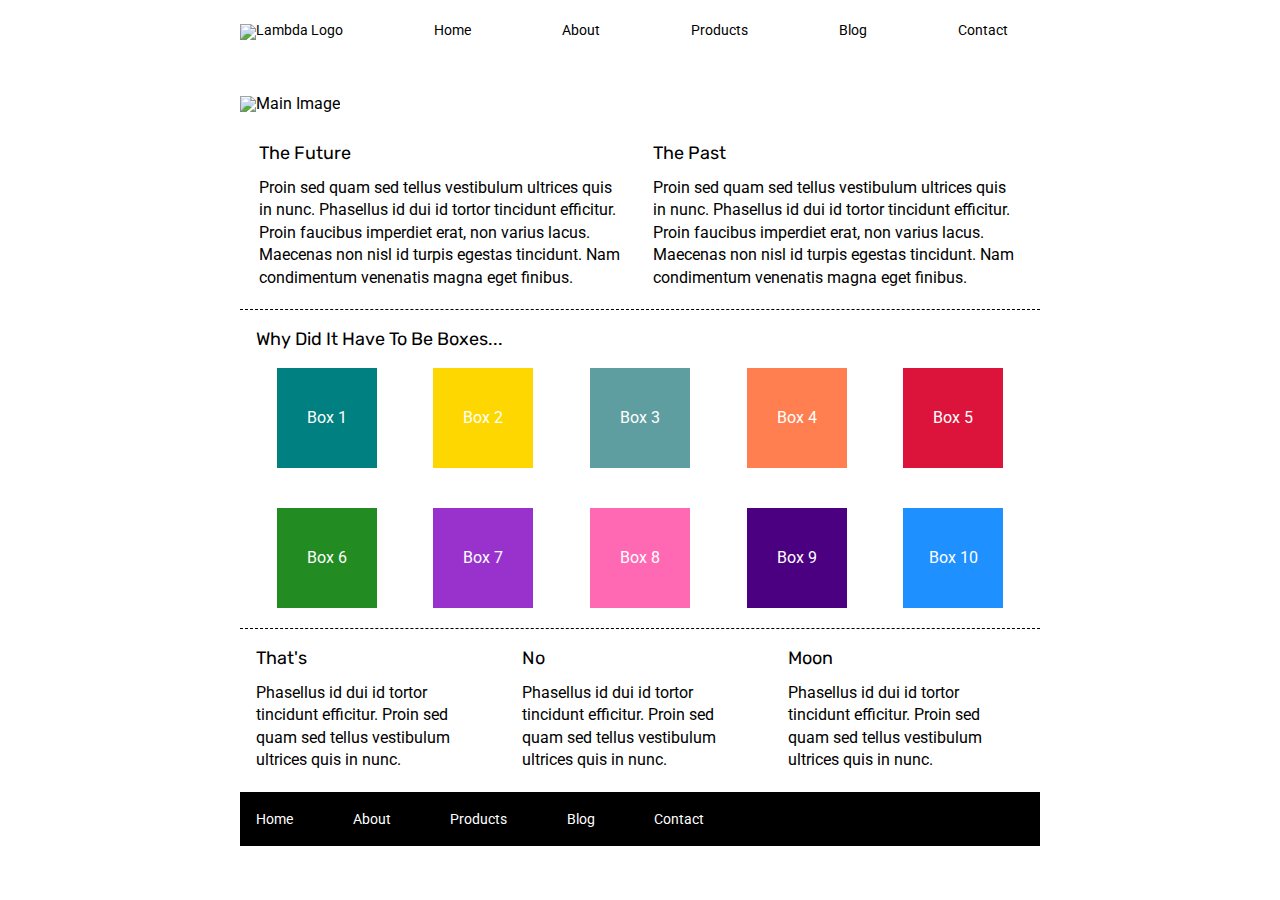
==== about.html @ 51d17191 "finished tablet styling 800px" ====
<!doctype html>

<html lang="en">

<head>
  <meta charset="utf-8">

  <title>Sprint Challenge - Home</title>
  <meta name="viewport" content="width=device-width, initial-scale=1">

  <link href="https://fonts.googleapis.com/css?family=Roboto|Rubik" rel="stylesheet">
  <link rel="stylesheet" href="style/index.css">

</head>

<body>
  <div class="container">
    <nav class="top-nav">
      <a href="/index.html"><img src="./assets/lambda-black.png" alt="Lambda Logo" /></a>
      <a href="/index.html">Home</a>
      <a href="/about.html">About</a>
      <a href="/products.html">Products</a>
      <a href="/blog.html">Blog</a>
      <a href="/contact.html">Contact</a>
    </nav>
    <header>
      <img src="./assets/jumbo.jpg" alt="Main Image" />
    </header>
    <section class="top-content">
      <div class="text-container">
        <h2>The Future</h2>
        <p>Proin sed quam sed tellus vestibulum ultrices quis in nunc. Phasellus id dui id tortor tincidunt
          efficitur. Proin faucibus imperdiet erat, non varius lacus. Maecenas non nisl id turpis egestas
          tincidunt. Nam condimentum venenatis magna eget finibus.</p>
      </div>
      <div class="text-container">
        <h2>The Past</h2>
        <p>Proin sed quam sed tellus vestibulum ultrices quis in nunc. Phasellus id dui id tortor tincidunt
          efficitur. Proin faucibus imperdiet erat, non varius lacus. Maecenas non nisl id turpis egestas
          tincidunt. Nam condimentum venenatis magna eget finibus.</p>
      </div>
    </section>

    <section class="middle-content">

      <h2>Why Did It Have To Be Boxes...</h2>

      <div class="boxes">
        <div class="box box1">Box 1</div>
        <div class="box box2">Box 2</div>
        <div class="box box3">Box 3</div>
        <div class="box box4">Box 4</div>
        <div class="box box5">Box 5</div>
        <div class="box box6">Box 6</div>
        <div class="box box7">Box 7</div>
        <div class="box box8">Box 8</div>
        <div class="box box9">Box 9</div>
        <div class="box box10">Box 10</div>
      </div>

    </section>

    <section class="bottom-content">

      <div class="text-container">
        <h2>That's</h2>
        <p>Phasellus id dui id tortor tincidunt efficitur. Proin sed quam sed tellus vestibulum ultrices quis in
          nunc.</p>
      </div>
      <div class="text-container">
        <h2>No</h2>
        <p>Phasellus id dui id tortor tincidunt efficitur. Proin sed quam sed tellus vestibulum ultrices quis in
          nunc.</p>
      </div>
      <div class="text-container">
        <h2>Moon</h2>
        <p>Phasellus id dui id tortor tincidunt efficitur. Proin sed quam sed tellus vestibulum ultrices quis in
          nunc.</p>
      </div>

    </section>

    <footer>
      <nav>
        <a href="#">Home</a>
        <a href="#">About</a>
        <a href="#">Products</a>
        <a href="#">Blog</a>
        <a href="#">Contact</a>
      </nav>
    </footer>
  </div><!-- container -->
</body>

</html>
---- style/index.css ----
/* http://meyerweb.com/eric/tools/css/reset/ 
   v2.0 | 20110126
   License: none (public domain)
*/

html,
body,
div,
span,
applet,
object,
iframe,
h1,
h2,
h3,
h4,
h5,
h6,
p,
blockquote,
pre,
a,
abbr,
acronym,
address,
big,
cite,
code,
del,
dfn,
em,
img,
ins,
kbd,
q,
s,
samp,
small,
strike,
strong,
sub,
sup,
tt,
var,
b,
u,
i,
center,
dl,
dt,
dd,
ol,
ul,
li,
fieldset,
form,
label,
legend,
table,
caption,
tbody,
tfoot,
thead,
tr,
th,
td,
article,
aside,
canvas,
details,
embed,
figure,
figcaption,
footer,
header,
hgroup,
menu,
nav,
output,
ruby,
section,
summary,
time,
mark,
audio,
video {
    margin: 0;
    padding: 0;
    border: 0;
    font-size: 100%;
    font: inherit;
    vertical-align: baseline;
}

/* HTML5 display-role reset for older browsers */
article,
aside,
details,
figcaption,
figure,
footer,
header,
hgroup,
menu,
nav,
section {
    display: block;
}

body {
    line-height: 1;
}

ol,
ul {
    list-style: none;
}

blockquote,
q {
    quotes: none;
}

blockquote:before,
blockquote:after,
q:before,
q:after {
    content: '';
    content: none;
}

table {
    border-collapse: collapse;
    border-spacing: 0;
}

* {
    box-sizing: border-box;
}

html,
body {
    height: 100%;
    font-family: 'Roboto', sans-serif;
}

h1,
h2,
h3,
h4,
h5 {
    font-size: 18px;
    margin-bottom: 15px;
    font-family: 'Rubik', sans-serif;
}

p {
    line-height: 1.4;
}

/*---------------------------------------------------------------------*/
.container {
    width: 800px;
    margin: 0 auto;
}

nav.top-nav {
    display: flex;
    justify-content: space-between;
    align-items: baseline;
}

nav.top-nav a {
    text-decoration: none;
    padding: 1.5rem 2rem;
    color: black;
    font-size: .9rem;
}

nav.top-nav a:first-child {
    padding-left: 0;
    margin-left: 0;
}

header {
    padding: 2rem 0;
    width: 100%;
}

header img {
    width: 100%;
    padding: 0;
    margin: 0 auto;
}

.top-content {
    display: flex;
    flex-wrap: wrap;
    justify-content: space-evenly;
    margin-bottom: 20px;
    border-bottom: 1px dashed black;
}

.top-content .text-container {
    width: 48%;
    padding: 0 1%;
    padding-bottom: 20px;
}

.middle-content {
    margin-bottom: 20px;
    border-bottom: 1px dashed black;
    width: 100%;
}

.middle-content h2 {
    padding: 0 2%;
    margin-bottom: 0;
}

.middle-content .boxes {
    display: flex;
    flex-wrap: wrap;
    justify-content: space-evenly;
    width: 100%;
}

.middle-content .boxes .box {
    width: 12.5%;
    height: 100px;
    background: black;
    margin: 20px 2.5%;
    color: white;
    display: flex;
    align-items: center;
    justify-content: center;
}

.middle-content .boxes div.box.box1 {
    background-color: teal;
}

.middle-content .boxes div.box.box2 {
    background-color: gold;
}

.middle-content .boxes div.box.box3 {
    background-color: cadetblue;
}

.middle-content .boxes div.box.box4 {
    background-color: coral;
}

.middle-content .boxes div.box.box5 {
    background-color: crimson;
}

.middle-content .boxes div.box.box6 {
    background-color: forestgreen;
}

.middle-content .boxes div.box.box7 {
    background-color: darkorchid;
}

.middle-content .boxes div.box.box8 {
    background-color: hotpink;
}

.middle-content .boxes div.box.box9 {
    background-color: indigo;
}

.middle-content .boxes div.box.box10 {
    background-color: dodgerblue;
}

.bottom-content {
    display: flex;
    margin: 0 2% 20px;
    justify-content: space-around;
}

.bottom-content .text-container {
    padding-right: 4%;
}

.bottom-content .text-container:last-child {
    padding-right: 0;
}

footer {
    width: 100%;
    background: black;
}

footer nav {
    width: 60%;
    display: flex;
    justify-content: space-between;
    align-items: center;
    padding: 20px 2%;
    font-size: 14px;
}

footer nav a {
    color: white;
    text-decoration: none;
}

@media all and (max-width: 800px) {
    .container {
        width: 500px;
    }

    nav.top-nav img {
        width: 75%;
        min-width: 100px;
    }

    nav.top-nav a {
        padding: 2rem 1rem 1rem 1rem;
        font-size: 1rem;
    }

    .middle-content .boxes .box {
        width: 20%;
    }
}
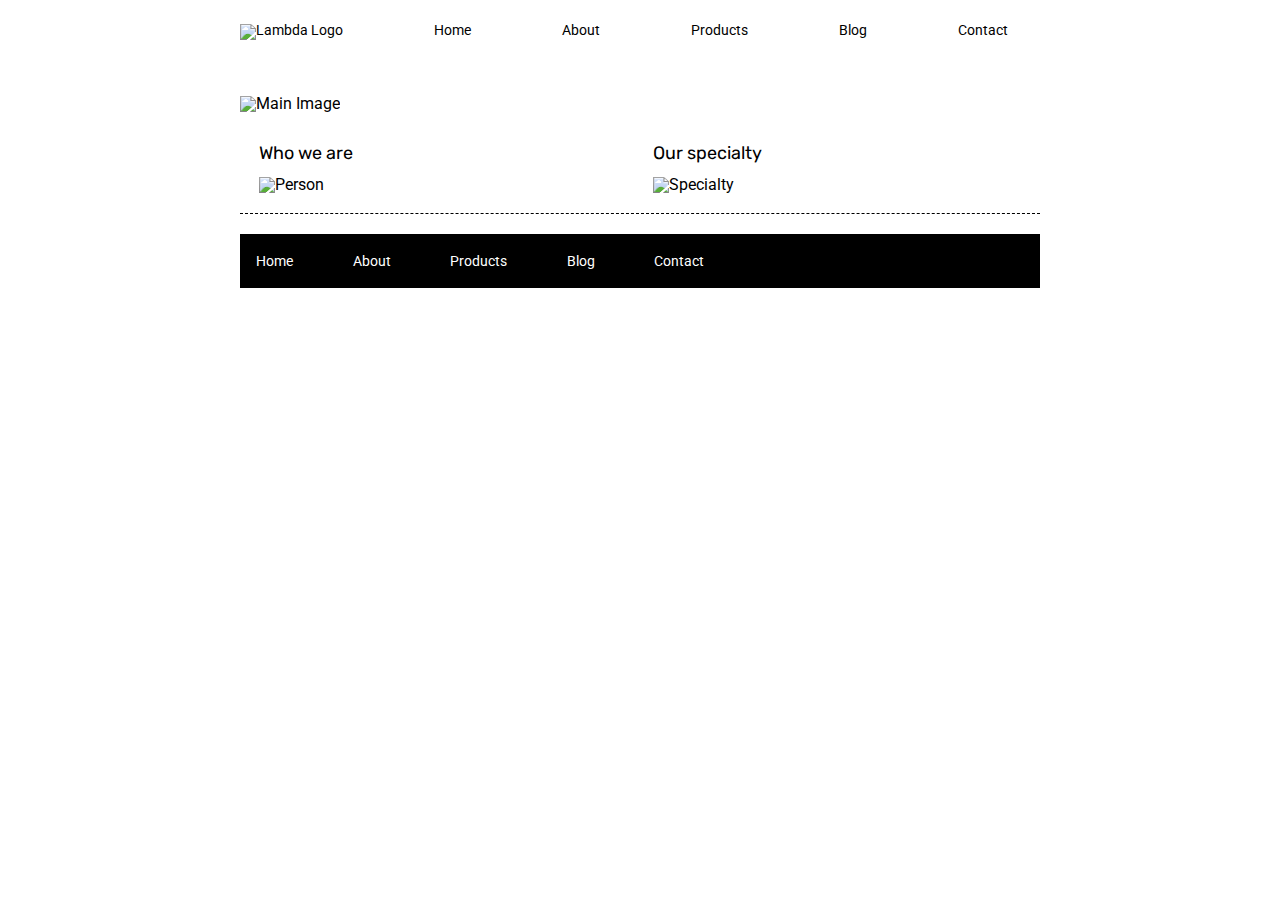
==== commit 9fd3f167: "finished about page and contact" ====
--- a/about.html
+++ b/about.html
@@ -16,9 +16,9 @@
 <body>
   <div class="container">
     <nav class="top-nav">
-      <a href="/index.html"><img src="./assets/lambda-black.png" alt="Lambda Logo" /></a>
+      <a href="/index.html" class="logo"><img src="./assets/lambda-black.png" alt="Lambda Logo" /></a>
       <a href="/index.html">Home</a>
-      <a href="/about.html">About</a>
+      <a href="/about.html" class="current-page">About</a>
       <a href="/products.html">Products</a>
       <a href="/blog.html">Blog</a>
       <a href="/contact.html">Contact</a>
@@ -28,65 +28,21 @@
     </header>
     <section class="top-content">
       <div class="text-container">
-        <h2>The Future</h2>
-        <p>Proin sed quam sed tellus vestibulum ultrices quis in nunc. Phasellus id dui id tortor tincidunt
-          efficitur. Proin faucibus imperdiet erat, non varius lacus. Maecenas non nisl id turpis egestas
-          tincidunt. Nam condimentum venenatis magna eget finibus.</p>
+        <h2>Who we are</h2>
+        <img src="https://picsum.photos/seed/person/300/300" alt="Person">
       </div>
       <div class="text-container">
-        <h2>The Past</h2>
-        <p>Proin sed quam sed tellus vestibulum ultrices quis in nunc. Phasellus id dui id tortor tincidunt
-          efficitur. Proin faucibus imperdiet erat, non varius lacus. Maecenas non nisl id turpis egestas
-          tincidunt. Nam condimentum venenatis magna eget finibus.</p>
+        <h2>Our specialty</h2>
+        <img src="https://picsum.photos/seed/picsum/300/300" alt="Specialty">
       </div>
     </section>
-
-    <section class="middle-content">
-
-      <h2>Why Did It Have To Be Boxes...</h2>
-
-      <div class="boxes">
-        <div class="box box1">Box 1</div>
-        <div class="box box2">Box 2</div>
-        <div class="box box3">Box 3</div>
-        <div class="box box4">Box 4</div>
-        <div class="box box5">Box 5</div>
-        <div class="box box6">Box 6</div>
-        <div class="box box7">Box 7</div>
-        <div class="box box8">Box 8</div>
-        <div class="box box9">Box 9</div>
-        <div class="box box10">Box 10</div>
-      </div>
-
-    </section>
-
-    <section class="bottom-content">
-
-      <div class="text-container">
-        <h2>That's</h2>
-        <p>Phasellus id dui id tortor tincidunt efficitur. Proin sed quam sed tellus vestibulum ultrices quis in
-          nunc.</p>
-      </div>
-      <div class="text-container">
-        <h2>No</h2>
-        <p>Phasellus id dui id tortor tincidunt efficitur. Proin sed quam sed tellus vestibulum ultrices quis in
-          nunc.</p>
-      </div>
-      <div class="text-container">
-        <h2>Moon</h2>
-        <p>Phasellus id dui id tortor tincidunt efficitur. Proin sed quam sed tellus vestibulum ultrices quis in
-          nunc.</p>
-      </div>
-
-    </section>
-
     <footer>
       <nav>
-        <a href="#">Home</a>
-        <a href="#">About</a>
-        <a href="#">Products</a>
-        <a href="#">Blog</a>
-        <a href="#">Contact</a>
+        <a href="/index.html">Home</a>
+        <a href="/about.html">About</a>
+        <a href="/products.html">Products</a>
+        <a href="/blog.html">Blog</a>
+        <a href="/contact.html">Contact</a>
       </nav>
     </footer>
   </div><!-- container -->
--- a/style/index.css
+++ b/style/index.css
@@ -276,6 +276,25 @@
     background-color: dodgerblue;
 }
 
+.contact-us {
+    font-size: x-large;
+}
+
+.contact-form {
+    display: flex;
+    flex-direction: column;
+    align-items: center;
+}
+
+.contact-form>* {
+    margin-bottom: 1rem;
+}
+
+.form-message {
+    width: 20rem;
+    height: 10rem;
+}
+
 .bottom-content {
     display: flex;
     margin: 0 2% 20px;
@@ -327,4 +346,93 @@
     .middle-content .boxes .box {
         width: 20%;
     }
+
+    nav a {
+        padding: 1rem 2rem 1rem 1rem;
+    }
+}
+
+@media all and (max-width: 500px) {
+    .container {
+        width: 320px;
+    }
+
+    nav.top-nav {
+        flex-direction: column;
+        align-items: center;
+    }
+
+    nav.top-nav a.logo {
+        padding-bottom: 3rem;
+    }
+
+    nav.top-nav a.logo img {
+        margin: auto;
+        width: 100%;
+    }
+
+    nav.top-nav a:not(.logo) {
+        text-align: center;
+        padding: 0.4rem 2rem;
+        width: 14rem;
+        border-radius: .5rem;
+        border: 1px solid lightgray;
+        font-size: 1rem;
+        color: lightgray;
+    }
+
+    nav.top-nav a:not(.logo):hover,
+    nav.top-nav a.current-page {
+        border: 1px solid lightgray;
+        font-weight: 900;
+        color: rgb(63, 60, 60);
+        box-shadow: inset 0 0 1rem #ffffff;
+        text-shadow: 0 0 1rem rgba(255, 255, 255, 0.5);
+        background-image: linear-gradient(rgba(211, 211, 211, .5), rgba(169, 169, 169, 1))
+    }
+
+    header img {
+        height: 9rem;
+    }
+
+    .top-content {
+        flex-direction: column;
+        align-items: center;
+    }
+
+    .top-content .text-container {
+        width: 100%;
+        padding: 1rem;
+    }
+
+    .top-content .text-container h2 {
+        font-weight: bold;
+    }
+
+    .middle-content .boxes {
+        flex-direction: column;
+        align-items: center;
+    }
+
+    .middle-content .boxes .box {
+        width: 100px;
+    }
+
+    .bottom-content {
+        flex-direction: column;
+        text-align: center;
+    }
+
+    .bottom-content .text-container {
+        padding-bottom: 2rem;
+    }
+
+    nav {
+        flex-direction: column;
+        margin: auto
+    }
+
+    nav a {
+        padding: 1rem;
+    }
 }